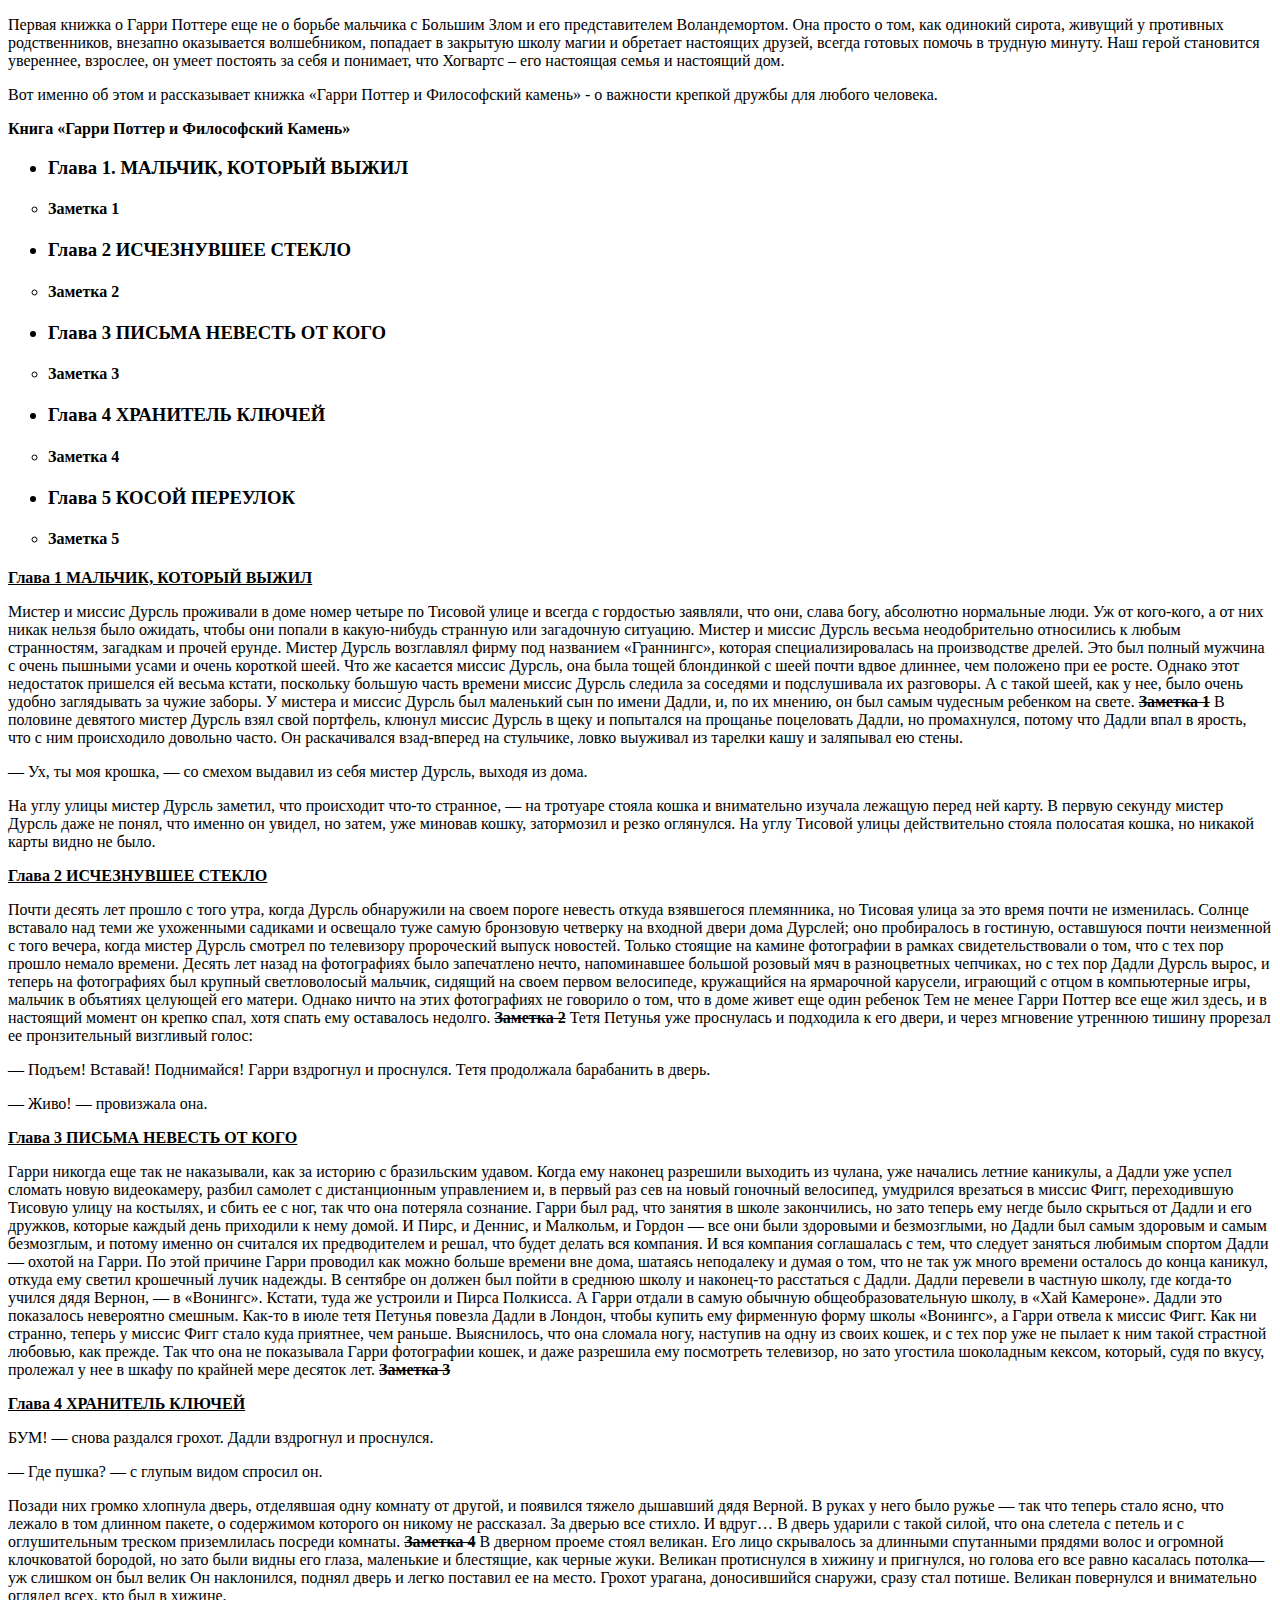
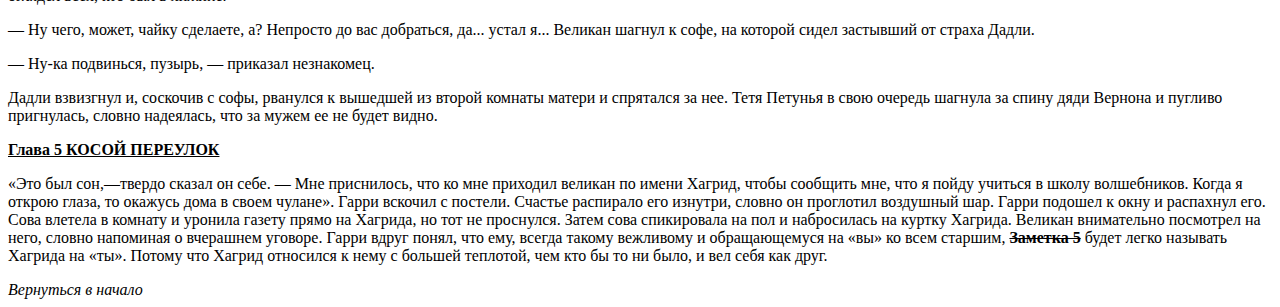
==== homework-2/index.html @ 56ccba35 "Добавил файлы в папку homework-2" ====
<!DOCTYPE html>
<html lang="ru">
<head>
    <meta charset="UTF-8">
    <title>Гарри</title>
</head>
<body>
    <p>
        Первая книжка о Гарри Поттере еще не о борьбе мальчика с Большим Злом и его представителем Воландемортом. Она просто о том, как одинокий сирота, живущий у противных родственников, внезапно оказывается волшебником, попадает в закрытую школу магии и обретает настоящих друзей, всегда готовых помочь в трудную минуту. Наш герой становится увереннее, взрослее, он умеет постоять за себя и понимает, что Хогвартс – его настоящая семья и настоящий дом.
    </p>

    <p>
        Вот именно об этом и рассказывает книжка «Гарри Поттер и Философский камень» - о важности крепкой дружбы для любого человека.
    </p>

    <b>
        Книга «Гарри Поттер и Философский Камень»
    </b>

<ul>
<h3><li>Глава 1. МАЛЬЧИК, КОТОРЫЙ ВЫЖИЛ</li></h3>
<h4><li type="circle">Заметка 1</li></h4>
<h3><li>Глава 2 ИСЧЕЗНУВШЕЕ СТЕКЛО</li></h3>
<h4><li type="circle">Заметка 2</li></h4>
<h3><li>Глава 3 ПИСЬМА НЕВЕСТЬ ОТ КОГО</li></h3>
<h4><li type="circle">Заметка 3</li></h4>
<h3><li>Глава 4 ХРАНИТЕЛЬ КЛЮЧЕЙ</li></h3>
<h4><li type="circle">Заметка 4</li></h4>
<h3><li>Глава 5 КОСОЙ ПЕРЕУЛОК</li></h3>
<h4><li type="circle">Заметка 5</li></h4>
</ul>

<b><u>Глава 1 МАЛЬЧИК, КОТОРЫЙ ВЫЖИЛ</u></b>
<p>Мистер и миссис Дурсль проживали в доме номер четыре по Тисовой улице и всегда с гордостью заявляли, что они, слава богу, абсолютно нормальные люди. Уж от кого-кого, а от них никак нельзя было ожидать, чтобы они попали в какую-нибудь странную или загадочную ситуацию. Мистер и миссис Дурсль весьма неодобрительно относились к любым странностям, загадкам и прочей ерунде.
Мистер Дурсль возглавлял фирму под названием «Граннингс», которая специализировалась на производстве дрелей. Это был полный мужчина с очень пышными усами и очень короткой шеей. Что же касается миссис Дурсль, она была тощей блондинкой с шеей почти вдвое длиннее, чем положено при ее росте. Однако этот недостаток пришелся ей весьма кстати, поскольку большую часть времени миссис Дурсль следила за соседями и подслушивала их разговоры. А с такой шеей, как у нее, было очень удобно заглядывать за чужие заборы. У мистера и миссис Дурсль был маленький сын по имени Дадли, и, по их мнению, он был самым чудесным ребенком на свете.
<b><s>Заметка 1</s></b> В половине девятого мистер Дурсль взял свой портфель, клюнул миссис Дурсль в щеку и попытался на прощанье поцеловать Дадли, но промахнулся, потому что Дадли впал в ярость, что с ним происходило довольно часто. Он раскачивался взад-вперед на стульчике, ловко выуживал из тарелки кашу и заляпывал ею стены.
<p>— Ух, ты моя крошка, — со смехом выдавил из себя мистер Дурсль, выходя из дома.</p>
На углу улицы мистер Дурсль заметил, что происходит что-то странное, — на тротуаре стояла кошка и внимательно изучала лежащую перед ней карту. В первую секунду мистер Дурсль даже не понял, что именно он увидел, но затем, уже миновав кошку, затормозил и резко оглянулся. На углу Тисовой улицы действительно стояла полосатая кошка, но никакой карты видно не было.</p>

<b><u>Глава 2 ИСЧЕЗНУВШЕЕ СТЕКЛО</u></b>
<p>Почти десять лет прошло с того утра, когда Дурсль обнаружили на своем пороге невесть откуда взявшегося племянника, но Тисовая улица за это время почти не изменилась. Солнце вставало над теми же ухоженными садиками и освещало туже самую бронзовую четверку на входной двери дома Дурслей; оно пробиралось в гостиную, оставшуюся почти неизменной с того вечера, когда мистер Дурсль смотрел по телевизору пророческий выпуск новостей. 

Только стоящие на камине фотографии в рамках свидетельствовали о том, что с тех пор прошло немало времени. Десять лет назад на фотографиях было запечатлено нечто, напоминавшее большой розовый мяч в разноцветных чепчиках, но с тех пор Дадли Дурсль вырос, и теперь на фотографиях был крупный светловолосый мальчик, сидящий на своем первом велосипеде, кружащийся на ярмарочной карусели, играющий с отцом в компьютерные игры, мальчик в объятиях целующей его матери. Однако ничто на этих фотографиях не говорило о том, что в доме живет еще один ребенок

Тем не менее Гарри Поттер все еще жил здесь, и в настоящий момент он крепко спал, хотя спать ему оставалось недолго. <b><s>Заметка 2</s></b> Тетя Петунья уже проснулась и подходила к его двери, и через мгновение утреннюю тишину прорезал ее пронзительный визгливый голос: 

<p>— Подъем! Вставай! Поднимайся! Гарри вздрогнул и проснулся. Тетя продолжала барабанить в дверь.</p> 
<p>— Живо! — провизжала она.</p></p>

<b><u>Глава 3 ПИСЬМА НЕВЕСТЬ ОТ КОГО</u></b>
<p>Гарри никогда еще так не наказывали, как за историю с бразильским удавом. Когда ему наконец разрешили выходить из чулана, уже начались летние каникулы, а Дадли уже успел сломать новую видеокамеру, разбил самолет с дистанционным управлением и, в первый раз сев на новый гоночный велосипед, умудрился врезаться в миссис Фигг, переходившую Тисовую улицу на костылях, и сбить ее с ног, так что она потеряла сознание.

Гарри был рад, что занятия в школе закончились, но зато теперь ему негде было скрыться от Дадли и его дружков, которые каждый день приходили к нему домой. И Пирс, и Деннис, и Малкольм, и Гордон — все они были здоровыми и безмозглыми, но Дадли был самым здоровым и самым безмозглым, и потому именно он считался их предводителем и решал, что будет делать вся компания. И вся компания соглашалась с тем, что следует заняться любимым спортом Дадли — охотой на Гарри.

По этой причине Гарри проводил как можно больше времени вне дома, шатаясь неподалеку и думая о том, что не так уж много времени осталось до конца каникул, откуда ему светил крошечный лучик надежды. В сентябре он должен был пойти в среднюю школу и наконец-то расстаться с Дадли. Дадли перевели в частную школу, где когда-то учился дядя Вернон, — в «Вонингс». Кстати, туда же устроили и Пирса Полкисса. А Гарри отдали в самую обычную общеобразовательную школу, в «Хай Камероне». Дадли это показалось невероятно смешным.

Как-то в июле тетя Петунья повезла Дадли в Лондон, чтобы купить ему фирменную форму школы «Вонингс», а Гарри отвела к миссис Фигг. Как ни странно, теперь у миссис Фигг стало куда приятнее, чем раньше. Выяснилось, что она сломала ногу, наступив на одну из своих кошек, и с тех пор уже не пылает к ним такой страстной любовью, как прежде. Так что она не показывала Гарри фотографии кошек, и даже разрешила ему посмотреть телевизор, но зато угостила шоколадным кексом, который, судя по вкусу, пролежал у нее в шкафу по крайней мере десяток лет. <b><s>Заметка 3</s></b></p>

<b><u>Глава 4 ХРАНИТЕЛЬ КЛЮЧЕЙ</u></b>
<p>БУМ! — снова раздался грохот. Дадли вздрогнул и проснулся.
<p>— Где пушка? — с глупым видом спросил он.</p> Позади них громко хлопнула дверь, отделявшая
одну комнату от другой, и появился тяжело дышавший дядя Верной. В руках у него было ружье — так что теперь стало ясно, что лежало в том длинном пакете, о содержимом которого он никому не рассказал.
За дверью все стихло. И вдруг…
В дверь ударили с такой силой, что она слетела с петель и с оглушительным треском приземлилась посреди комнаты.
<b><s>Заметка 4</s></b>
В дверном проеме стоял великан. Его лицо скрывалось за длинными спутанными прядями волос и огромной клочковатой бородой, но зато были видны его глаза, маленькие и блестящие, как черные жуки. Великан протиснулся в хижину и пригнулся, но голова его все равно касалась потолка—уж слишком он был велик Он наклонился, поднял дверь и легко поставил ее на место. Грохот урагана, доносившийся снаружи, сразу стал потише. Великан повернулся и внимательно оглядел всех, кто был в хижине.
<p>— Ну чего, может, чайку сделаете, а? Непросто до вас добраться, да... устал я...
Великан шагнул к софе, на которой сидел застывший от страха Дадли.</p>
<p>— Ну-ка подвинься, пузырь, — приказал незнакомец.</p>
Дадли взвизгнул и, соскочив с софы, рванулся к вышедшей из второй комнаты матери и спрятался за нее. Тетя Петунья в свою очередь шагнула за спину дяди Вернона и пугливо пригнулась, словно надеялась, что за мужем ее не будет видно.</p>

<b><u>Глава 5 КОСОЙ ПЕРЕУЛОК</u></b>
<p>«Это был сон,—твердо сказал он себе. — Мне приснилось, что ко мне приходил великан по имени Хагрид, чтобы сообщить мне, что я пойду учиться в школу волшебников. Когда я открою глаза, то окажусь дома в своем чулане».

Гарри вскочил с постели. Счастье распирало его изнутри, словно он проглотил воздушный шар. Гарри подошел к окну и распахнул его. Сова влетела в комнату и уронила газету прямо на Хагрида, но тот не проснулся. Затем сова спикировала на пол и набросилась на куртку Хагрида.
Великан внимательно посмотрел на него, словно напоминая о вчерашнем уговоре. Гарри вдруг понял, что ему, всегда такому вежливому и обращающемуся на «вы» ко всем старшим, <b><s>Заметка 5</s></b> будет легко называть Хагрида на «ты». Потому что Хагрид относился к нему с большей теплотой, чем кто бы то ни было, и вел себя как друг.</p>

<i>Вернуться в начало</i>


</body>    
</html>
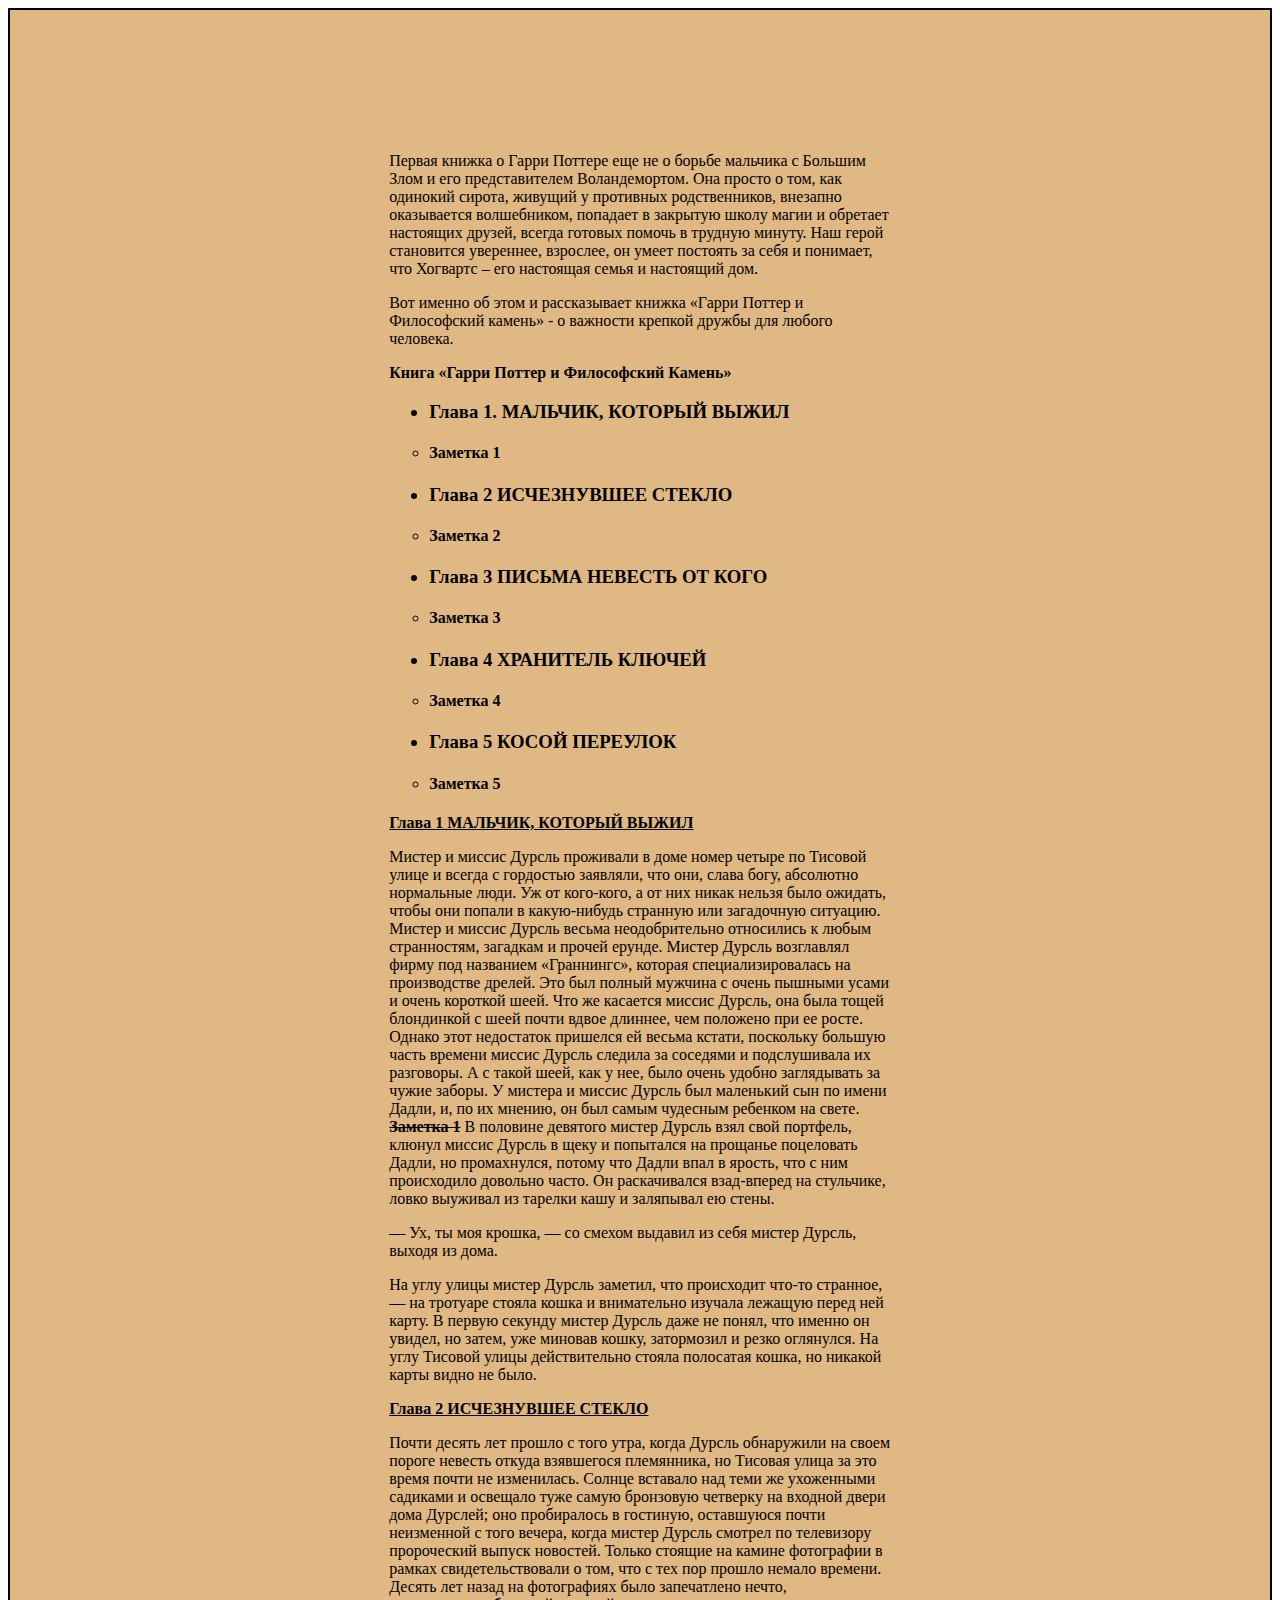
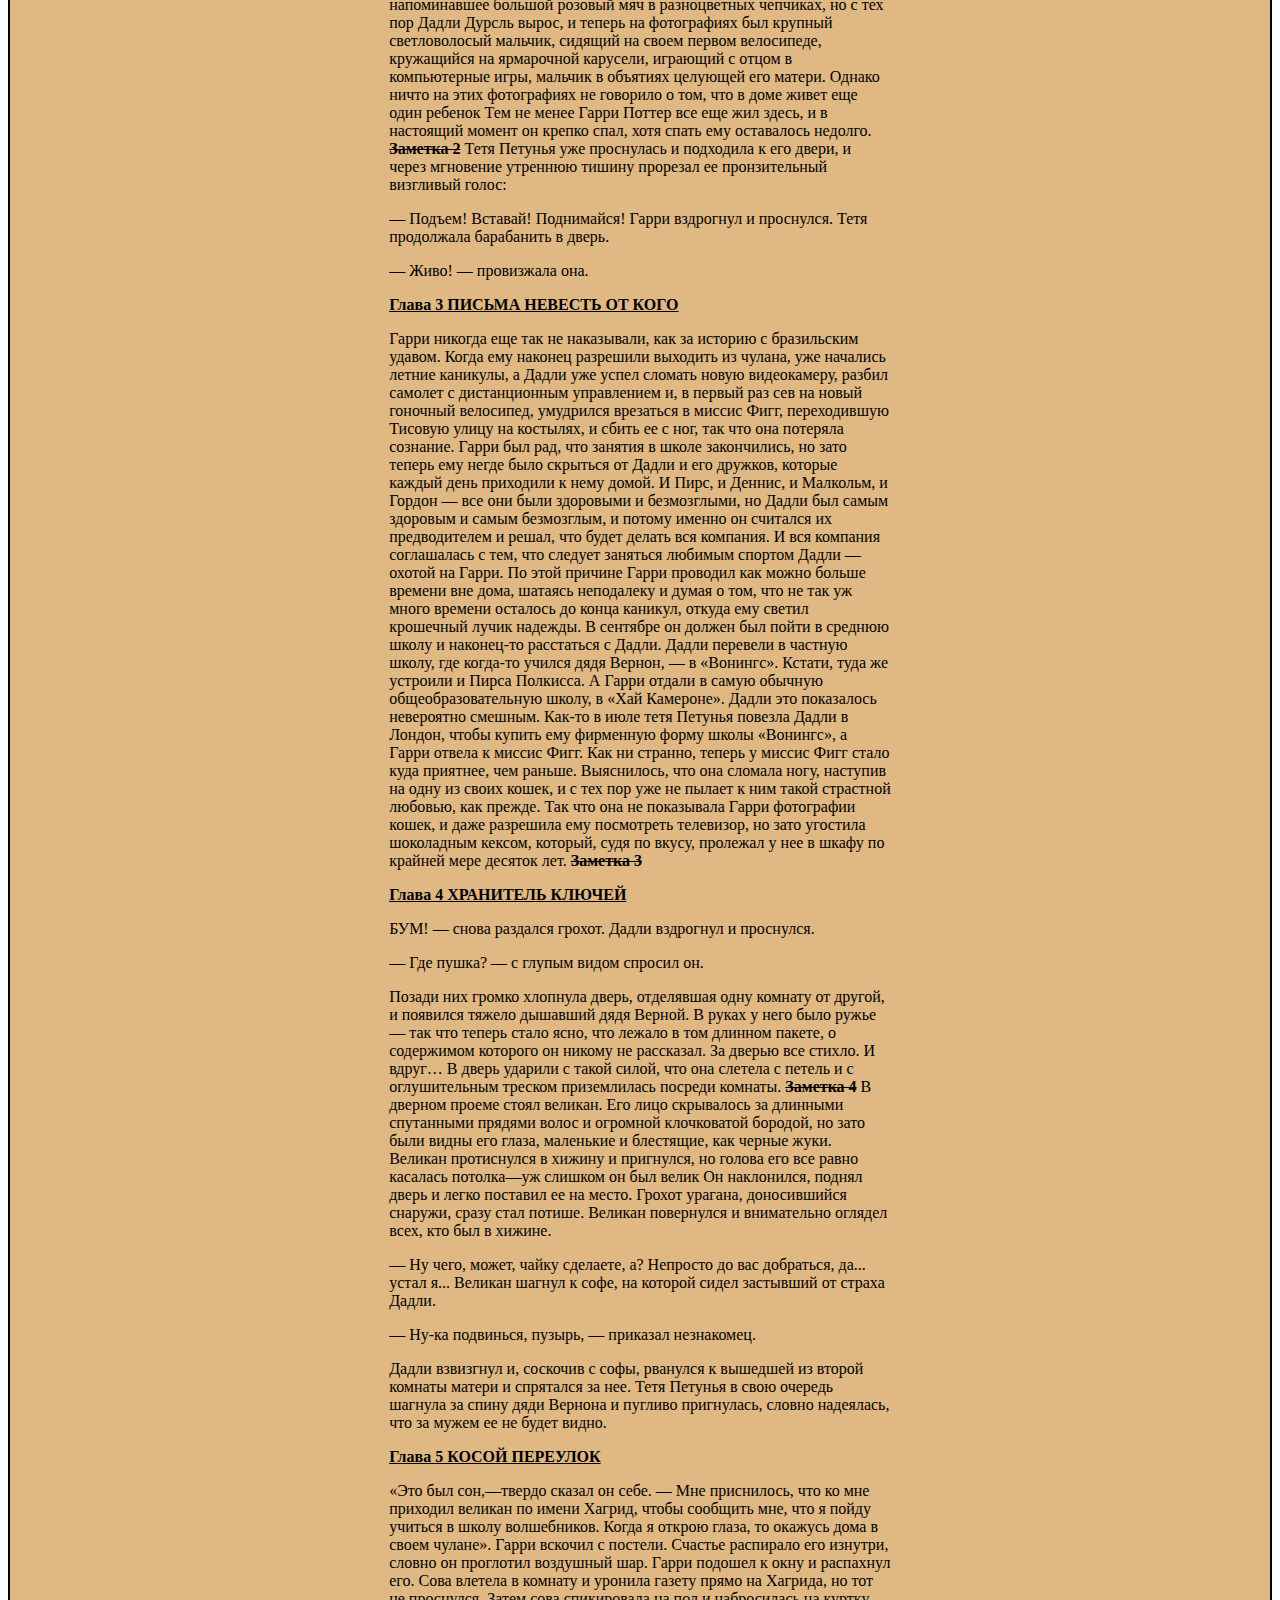
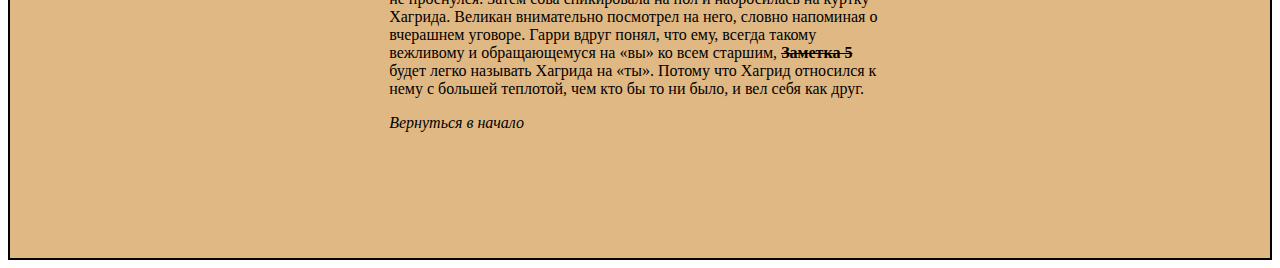
==== commit e5abaf5e: "Добавил padding" ====
--- a/homework-2/index.html
+++ b/homework-2/index.html
@@ -3,8 +3,17 @@
 <head>
     <meta charset="UTF-8">
     <title>Гарри</title>
+    <style>
+        .layer {
+         background: rgb(224, 184, 131); 
+         border: 2px solid black;
+         padding: 10% 30%;
+        }
+    </style>
 </head>
 <body>
+    <div class="layer">
+
     <p>
         Первая книжка о Гарри Поттере еще не о борьбе мальчика с Большим Злом и его представителем Воландемортом. Она просто о том, как одинокий сирота, живущий у противных родственников, внезапно оказывается волшебником, попадает в закрытую школу магии и обретает настоящих друзей, всегда готовых помочь в трудную минуту. Наш герой становится увереннее, взрослее, он умеет постоять за себя и понимает, что Хогвартс – его настоящая семья и настоящий дом.
     </p>
@@ -77,6 +86,6 @@
 
 <i>Вернуться в начало</i>
 
-
-</body>    
+        </div>
+    </body>    
 </html>